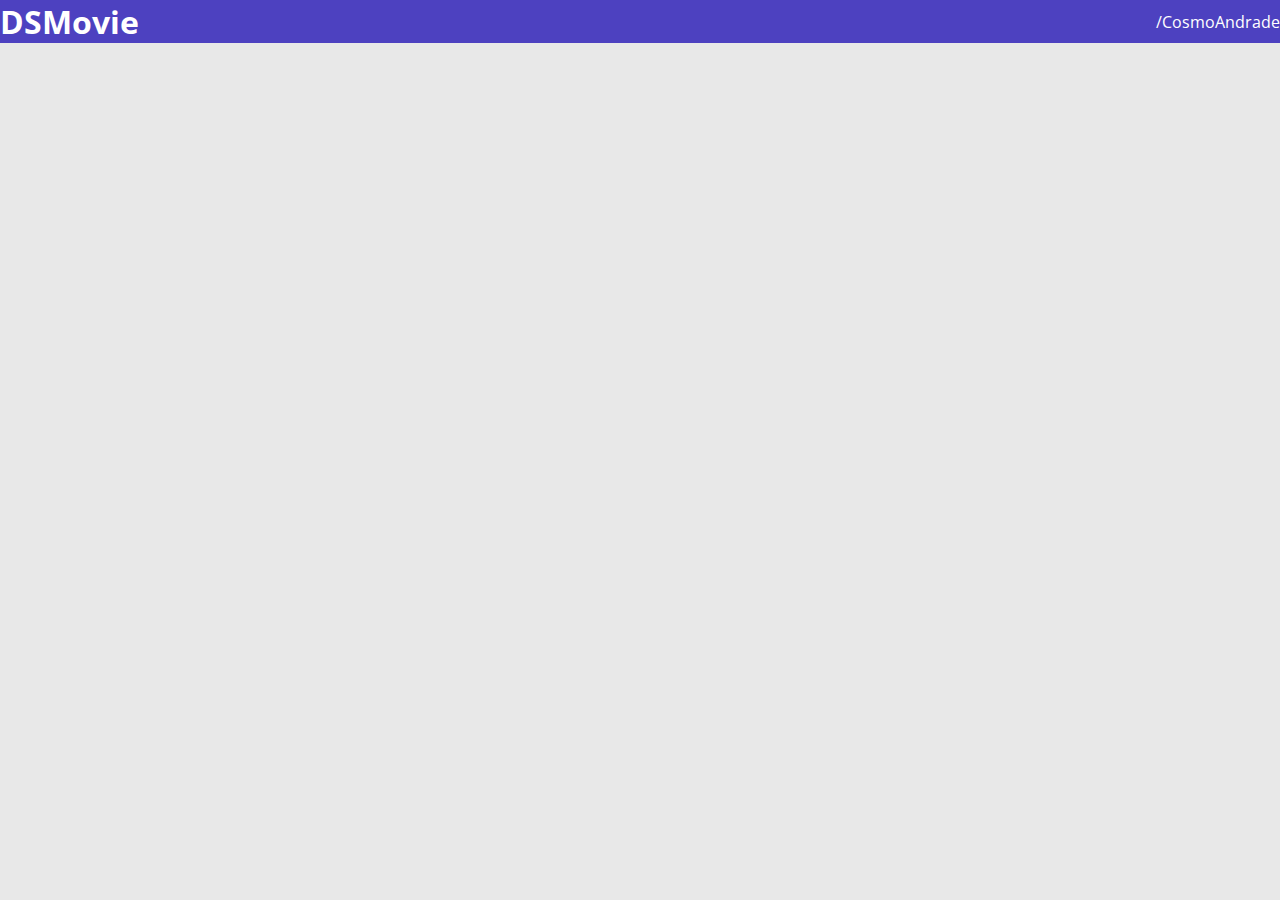
==== index.html @ 1644a214 "Parte 01" ====
<!DOCTYPE html>
<html lang="pt-br">
<head>
    <meta charset="UTF-8">
    <meta http-equiv="X-UA-Compatible" content="IE=edge">
    <meta name="viewport" content="width=device-width, initial-scale=1.0">
    <link href="https://cdn.jsdelivr.net/npm/bootstrap@5.1.3/dist/css/bootstrap.min.css" rel="stylesheet" integrity="sha384-1BmE4kWBq78iYhFldvKuhfTAU6auU8tT94WrHftjDbrCEXSU1oBoqyl2QvZ6jIW3" crossorigin="anonymous">
    <link rel="stylesheet" href="./css/style.css">
    <title>DSMovie</title>
</head>
<body>

    <header>
        <nav class="container">
            <h1>DSMovie</h1>
            <a href="https://github.com/CosmoAndrade"> /CosmoAndrade</a>
        </nav>
    </header>



</body>
</html>
---- css/style.css ----
@import url('https://fonts.googleapis.com/css2?family=Open+Sans:wght@400;700&display=swap');

:root {
  --color-primary: #4d41c0;
  --bg-gray: #e8e8e8;
}

* {
    box-sizing: border-box;
    font-family: 'Open Sans', sans-serif;
    margin: 0;
    padding: 0;
}

html, body {
    background-color: var(--bg-gray);
}

nav{
  display: flex;
  align-items: center;
  justify-content: space-between;
}

a, a:hover {
  text-decoration: none;
  color: unset;
}

header{
  background-color:#4d41c0 ;
  color:#FFF;
}
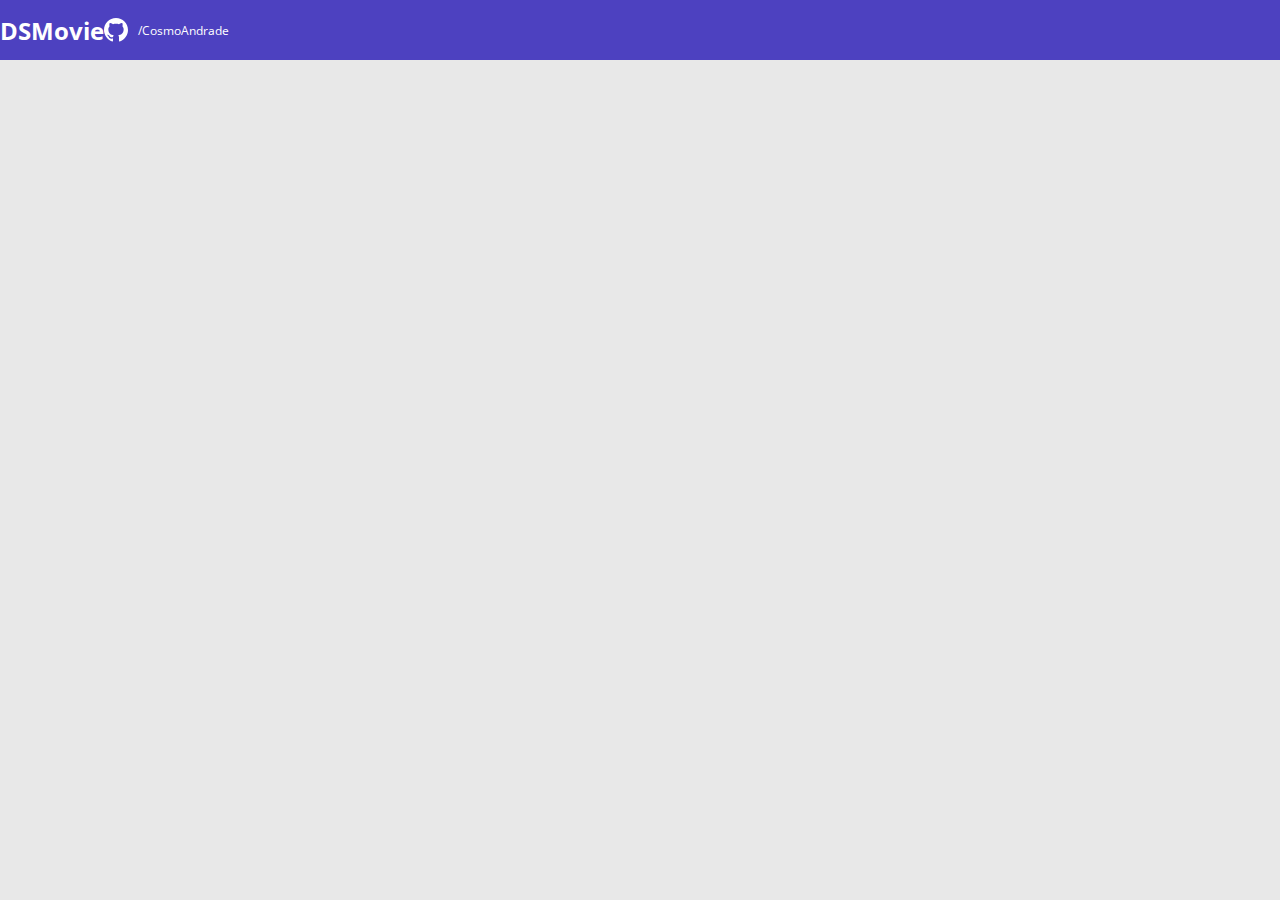
==== commit ee7168ff: "Parte 02" ====
--- a/index.html
+++ b/index.html
@@ -1,23 +1,33 @@
 <!DOCTYPE html>
 <html lang="pt-br">
+
 <head>
     <meta charset="UTF-8">
     <meta http-equiv="X-UA-Compatible" content="IE=edge">
     <meta name="viewport" content="width=device-width, initial-scale=1.0">
-    <link href="https://cdn.jsdelivr.net/npm/bootstrap@5.1.3/dist/css/bootstrap.min.css" rel="stylesheet" integrity="sha384-1BmE4kWBq78iYhFldvKuhfTAU6auU8tT94WrHftjDbrCEXSU1oBoqyl2QvZ6jIW3" crossorigin="anonymous">
+    <link href="https://cdn.jsdelivr.net/npm/bootstrap@5.1.3/dist/css/bootstrap.min.css" rel="stylesheet"
+        integrity="sha384-1BmE4kWBq78iYhFldvKuhfTAU6auU8tT94WrHftjDbrCEXSU1oBoqyl2QvZ6jIW3" crossorigin="anonymous">
     <link rel="stylesheet" href="./css/style.css">
     <title>DSMovie</title>
 </head>
+
 <body>
 
     <header>
         <nav class="container">
             <h1>DSMovie</h1>
-            <a href="https://github.com/CosmoAndrade"> /CosmoAndrade</a>
+            <div class="img-git">
+                <img src="./img/github.svg" alt="github">
+                <a href="https://github.com/CosmoAndrade"> /CosmoAndrade</a>
+            </div>
+
         </nav>
     </header>
 
 
 
+
+
 </body>
+
 </html>--- a/css/style.css
+++ b/css/style.css
@@ -16,10 +16,32 @@
     background-color: var(--bg-gray);
 }
 
+h1,h2,h3,h4{
+  margin: 0;
+}
+
+header{
+  display: flex;
+  align-items: center;
+  background-color:#4d41c0 ;
+  color:#FFF;
+  height: 60px;
+}
+
 nav{
   display: flex;
   align-items: center;
   justify-content: space-between;
+}
+
+nav h1{
+  font-size: 24px;
+  font-weight: 700;
+}
+
+nav a {
+  font-size: 12px;
+  font-weight: 400;
 }
 
 a, a:hover {
@@ -27,7 +49,11 @@
   color: unset;
 }
 
-header{
-  background-color:#4d41c0 ;
-  color:#FFF;
+.img-git{
+  display: flex;
+  align-items: center;
+}
+
+.img-git img{
+  margin-right: 10px;
 }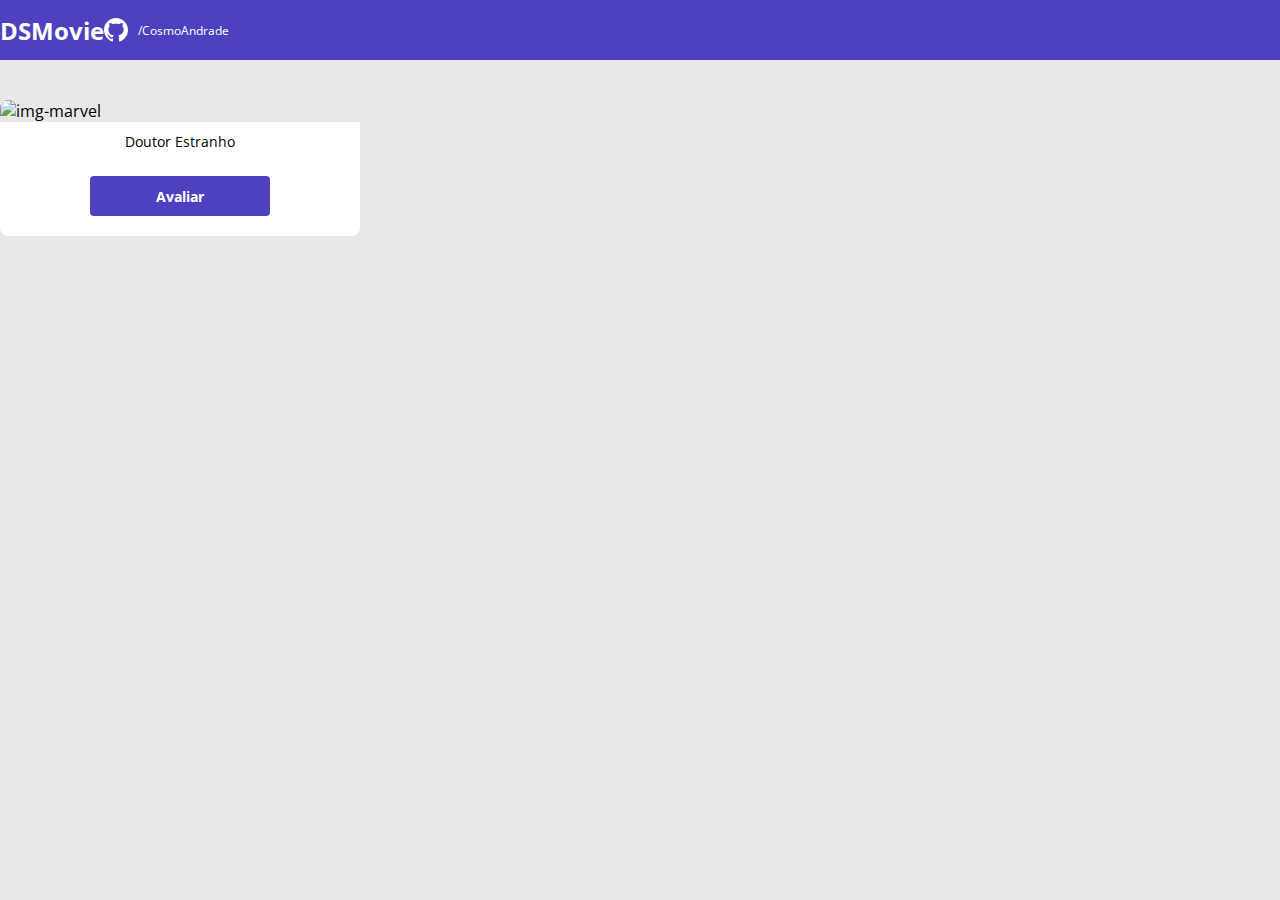
==== commit fb7812d4: "Parte 3" ====
--- a/index.html
+++ b/index.html
@@ -24,6 +24,23 @@
         </nav>
     </header>
 
+    <main>
+        <section  id="dsmovie-card-list" class="container">
+
+            <div class="dsmovie-card">
+
+                <img src="https://www.themoviedb.org/t/p/w1066_and_h600_bestv2/AdyJH8kDm8xT8IKTlgpEC15ny4u.jpg" alt="img-marvel">
+
+                <div class="dsmovie-card-description">
+                    <h3>Doutor Estranho</h3>
+                    <a href="form.html" class="dsmovie-btn"  >Avaliar</a>
+                </div>
+
+            </div>
+
+        </section>
+    </main>
+
 
 
 
--- a/css/style.css
+++ b/css/style.css
@@ -56,4 +56,48 @@
 
 .img-git img{
   margin-right: 10px;
+}
+
+#dsmovie-card-list{
+  padding: 40px 0;
+}
+
+.dsmovie-card{
+  width: 360px;
+
+ 
+}
+
+.dsmovie-card img{
+  width: 100%;
+  border-radius: 8px 8px 0 0;
+}
+
+.dsmovie-card-description{
+  padding: 10px 0 20px 0;
+  display: flex;
+  flex-direction: column;
+  align-items: center;
+  background-color: #FFF;
+  border-radius: 0 0 8px 8px;
+
+}
+
+.dsmovie-card-description h3{
+  font-size: 14px;
+  font-weight: 400;
+  margin-bottom: 25px;
+}
+
+.dsmovie-btn , .dsmovie-btn:hover{
+  width: 180px;
+  height: 40px;
+  background-color: #4d41c0;
+  color: #FFF;
+  font-size: 14px;
+  font-weight: 700;
+  display: flex;
+  align-items: center;
+  justify-content: center;
+  border-radius: 4px;
 }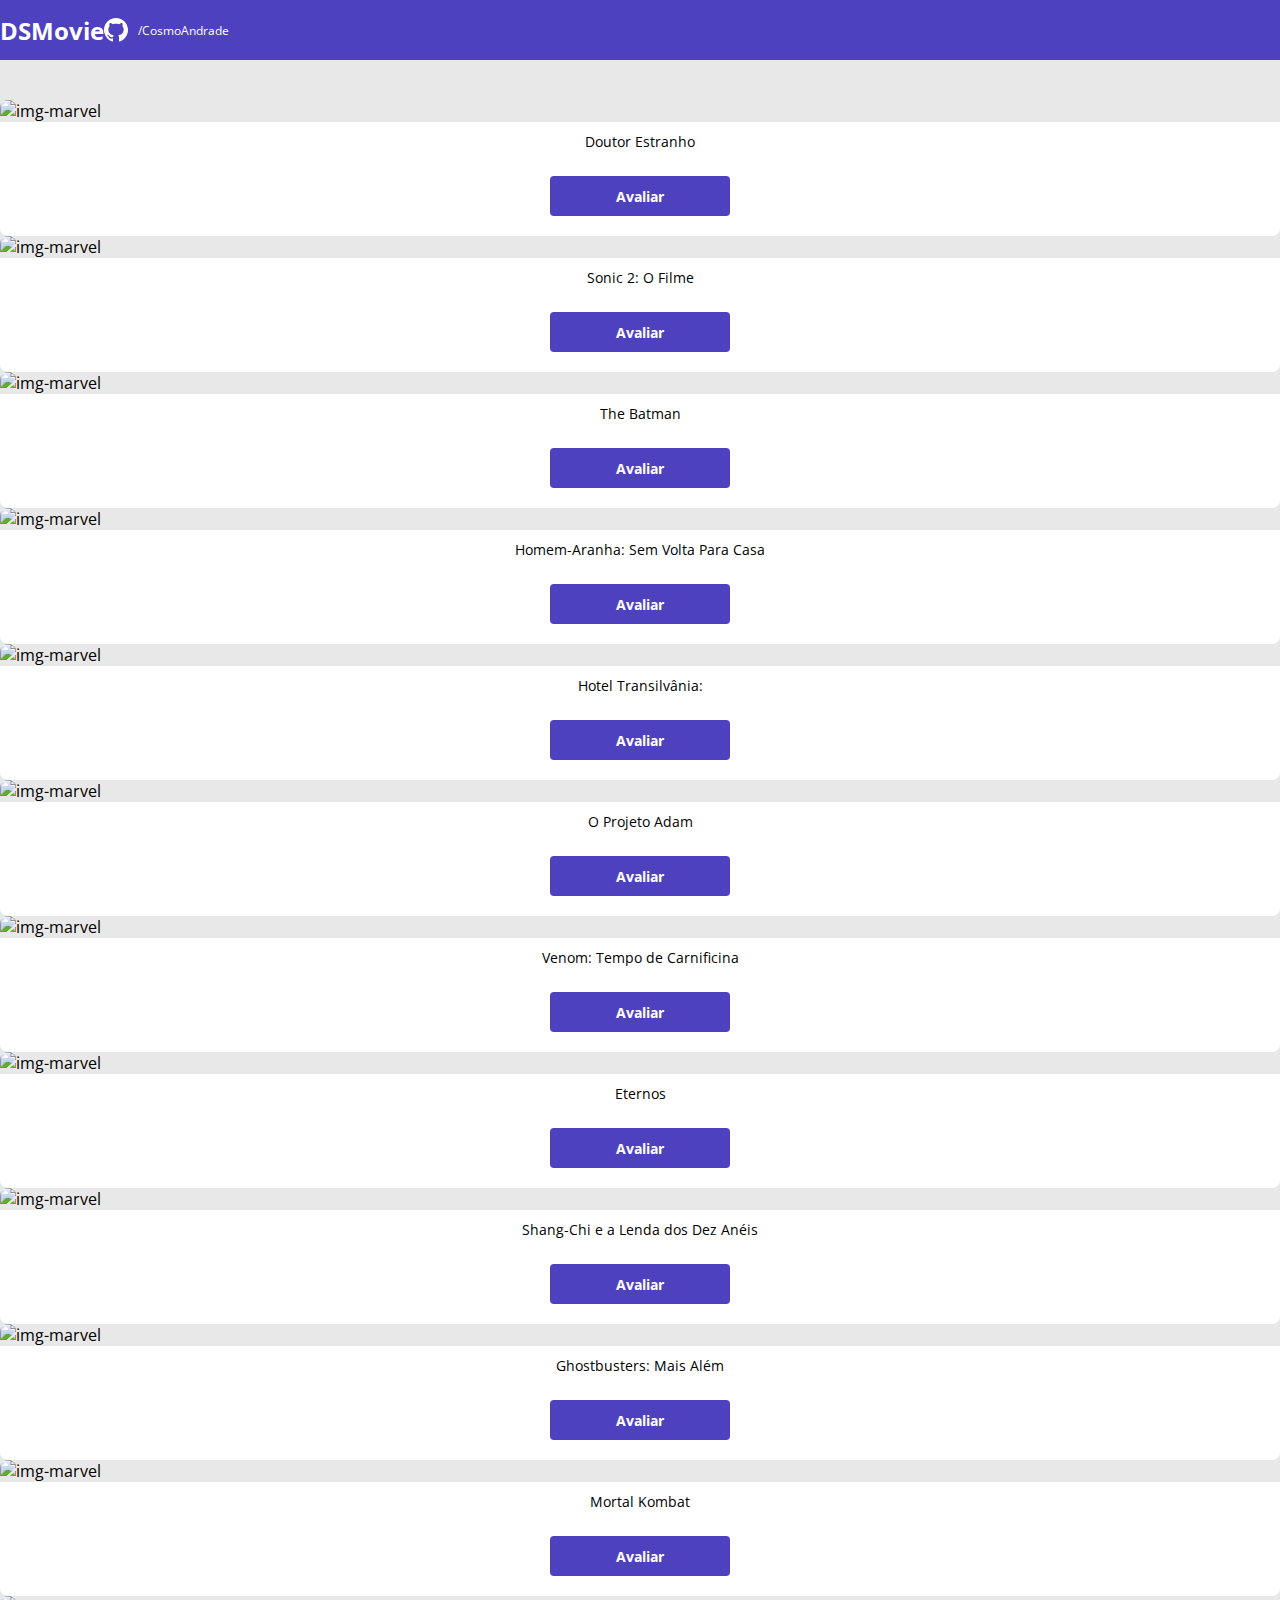
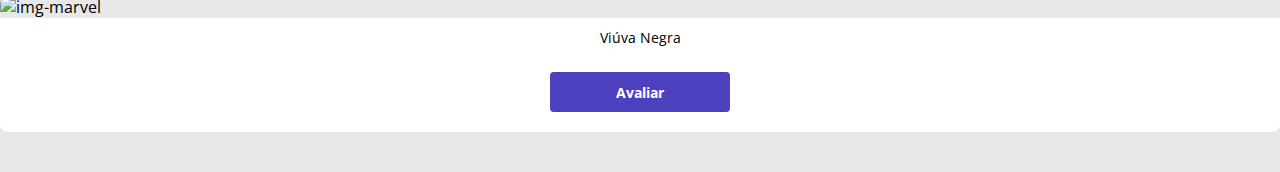
==== commit ef9a5001: "Parte 4" ====
--- a/index.html
+++ b/index.html
@@ -25,18 +25,213 @@
     </header>
 
     <main>
-        <section  id="dsmovie-card-list" class="container">
-
-            <div class="dsmovie-card">
-
-                <img src="https://www.themoviedb.org/t/p/w1066_and_h600_bestv2/AdyJH8kDm8xT8IKTlgpEC15ny4u.jpg" alt="img-marvel">
-
-                <div class="dsmovie-card-description">
-                    <h3>Doutor Estranho</h3>
-                    <a href="form.html" class="dsmovie-btn"  >Avaliar</a>
-                </div>
+        <section id="dsmovie-card-list" class="container">
+
+
+            <div class="row">
+
+                <div class="col-sm-6 col-lg-4 col-xl-3 mb-3">
+
+                    <div class="dsmovie-card">
+
+                        <img src="https://www.themoviedb.org/t/p/w1066_and_h600_bestv2/AdyJH8kDm8xT8IKTlgpEC15ny4u.jpg"
+                            alt="img-marvel">
+
+                        <div class="dsmovie-card-description">
+                            <h3>Doutor Estranho</h3>
+                            <a href="form.html" class="dsmovie-btn">Avaliar</a>
+                        </div>
+
+                    </div>
+
+                </div>
+
+                <div class="col-sm-6 col-lg-4 col-xl-3 mb-3">
+
+                    <div class="dsmovie-card">
+
+                        <img src="https://www.themoviedb.org/t/p/w1066_and_h600_bestv2/egoyMDLqCxzjnSrWOz50uLlJWmD.jpg"
+                            alt="img-marvel">
+
+                        <div class="dsmovie-card-description">
+                            <h3> Sonic 2: O Filme</h3>
+                            <a href="form.html" class="dsmovie-btn">Avaliar</a>
+                        </div>
+
+                    </div>
+
+                </div>
+
+                <div class="col-sm-6 col-lg-4 col-xl-3 mb-3">
+
+                    <div class="dsmovie-card">
+
+                        <img src="https://www.themoviedb.org/t/p/w1066_and_h600_bestv2/5P8SmMzSNYikXpxil6BYzJ16611.jpg"
+                            alt="img-marvel">
+
+                        <div class="dsmovie-card-description">
+                            <h3>The Batman</h3>
+                            <a href="form.html" class="dsmovie-btn">Avaliar</a>
+                        </div>
+
+                    </div>
+
+                </div>
+
+
+                <div class="col-sm-6 col-lg-4 col-xl-3 mb-3">
+
+                    <div class="dsmovie-card">
+
+                        <img src="https://www.themoviedb.org/t/p/w1066_and_h600_bestv2/iQFcwSGbZXMkeyKrxbPnwnRo5fl.jpg"
+                            alt="img-marvel">
+
+                        <div class="dsmovie-card-description">
+                            <h3>Homem-Aranha: Sem Volta Para Casa</h3>
+                            <a href="form.html" class="dsmovie-btn">Avaliar</a>
+                        </div>
+
+                    </div>
+
+                </div>
+
+
+                <div class="col-sm-6 col-lg-4 col-xl-3 mb-3">
+
+                    <div class="dsmovie-card">
+
+                        <img src="https://www.themoviedb.org/t/p/w1066_and_h600_bestv2/qBLEWvJNVsehJkEJqIigPsWyBse.jpg"
+                            alt="img-marvel">
+
+                        <div class="dsmovie-card-description">
+                            <h3>Hotel Transilvânia:</h3>
+                            <a href="form.html" class="dsmovie-btn">Avaliar</a>
+                        </div>
+
+                    </div>
+
+                </div>
+
+
+                <div class="col-sm-6 col-lg-4 col-xl-3 mb-3">
+
+                    <div class="dsmovie-card">
+
+                        <img src="https://www.themoviedb.org/t/p/w1066_and_h600_bestv2/ewUqXnwiRLhgmGhuksOdLgh49Ch.jpg"
+                            alt="img-marvel">
+
+                        <div class="dsmovie-card-description">
+                            <h3>O Projeto Adam</h3>
+                            <a href="form.html" class="dsmovie-btn">Avaliar</a>
+                        </div>
+
+                    </div>
+
+                </div>
+
+                <div class="col-sm-6 col-lg-4 col-xl-3 mb-3">
+
+                    <div class="dsmovie-card">
+
+                        <img src="https://www.themoviedb.org/t/p/w1066_and_h600_bestv2/vIgyYkXkg6NC2whRbYjBD7eb3Er.jpg"
+                            alt="img-marvel">
+
+                        <div class="dsmovie-card-description">
+                            <h3>Venom: Tempo de Carnificina</h3>
+                            <a href="form.html" class="dsmovie-btn">Avaliar</a>
+                        </div>
+
+                    </div>
+
+                </div>
+
+                <div class="col-sm-6 col-lg-4 col-xl-3 mb-3">
+
+                    <div class="dsmovie-card">
+
+                        <img src="https://www.themoviedb.org/t/p/w1066_and_h600_bestv2/c6H7Z4u73ir3cIoCteuhJh7UCAR.jpg"
+                            alt="img-marvel">
+
+                        <div class="dsmovie-card-description">
+                            <h3>Eternos</h3>
+                            <a href="form.html" class="dsmovie-btn">Avaliar</a>
+                        </div>
+
+                    </div>
+
+                </div>
+
+                <div class="col-sm-6 col-lg-4 col-xl-3 mb-3">
+
+                    <div class="dsmovie-card">
+
+                        <img src="https://www.themoviedb.org/t/p/w1066_and_h600_bestv2/zxWAv1A34kdYslBi4ekMDtgIGUt.jpg"
+                            alt="img-marvel">
+
+                        <div class="dsmovie-card-description">
+                            <h3>Shang-Chi e a Lenda dos Dez Anéis</h3>
+                            <a href="form.html" class="dsmovie-btn">Avaliar</a>
+                        </div>
+
+                    </div>
+
+                </div>
+
+                <div class="col-sm-6 col-lg-4 col-xl-3 mb-3">
+
+                    <div class="dsmovie-card">
+
+                        <img src="https://www.themoviedb.org/t/p/w1066_and_h600_bestv2/zplzc6jxO3SK7Pa4yxVoRY5VflT.jpg"
+                            alt="img-marvel">
+
+                        <div class="dsmovie-card-description">
+                            <h3>Ghostbusters: Mais Além</h3>
+                            <a href="form.html" class="dsmovie-btn">Avaliar</a>
+                        </div>
+
+                    </div>
+
+                </div>
+
+                <div class="col-sm-6 col-lg-4 col-xl-3 mb-3">
+
+                    <div class="dsmovie-card">
+
+                        <img src="https://www.themoviedb.org/t/p/w1066_and_h600_bestv2/9yBVqNruk6Ykrwc32qrK2TIE5xw.jpg"
+                            alt="img-marvel">
+
+                        <div class="dsmovie-card-description">
+                            <h3>Mortal Kombat</h3>
+                            <a href="form.html" class="dsmovie-btn">Avaliar</a>
+                        </div>
+
+                    </div>
+
+                </div>
+
+                <div class="col-sm-6 col-lg-4 col-xl-3 mb-3">
+
+                    <div class="dsmovie-card">
+
+                        <img src="https://www.themoviedb.org/t/p/w1066_and_h600_bestv2/keIxh0wPr2Ymj0Btjh4gW7JJ89e.jpg"
+                            alt="img-marvel">
+
+                        <div class="dsmovie-card-description">
+                            <h3>Viúva Negra</h3>
+                            <a href="form.html" class="dsmovie-btn">Avaliar</a>
+                        </div>
+
+                    </div>
+
+                </div>
+
+
 
             </div>
+
+
+
+
 
         </section>
     </main>
--- a/css/style.css
+++ b/css/style.css
@@ -63,7 +63,7 @@
 }
 
 .dsmovie-card{
-  width: 360px;
+  width: 100%;
 
  
 }
@@ -74,10 +74,11 @@
 }
 
 .dsmovie-card-description{
-  padding: 10px 0 20px 0;
+  padding: 10px 20px 20px 20px;
   display: flex;
   flex-direction: column;
   align-items: center;
+  justify-content: space-between;
   background-color: #FFF;
   border-radius: 0 0 8px 8px;
 
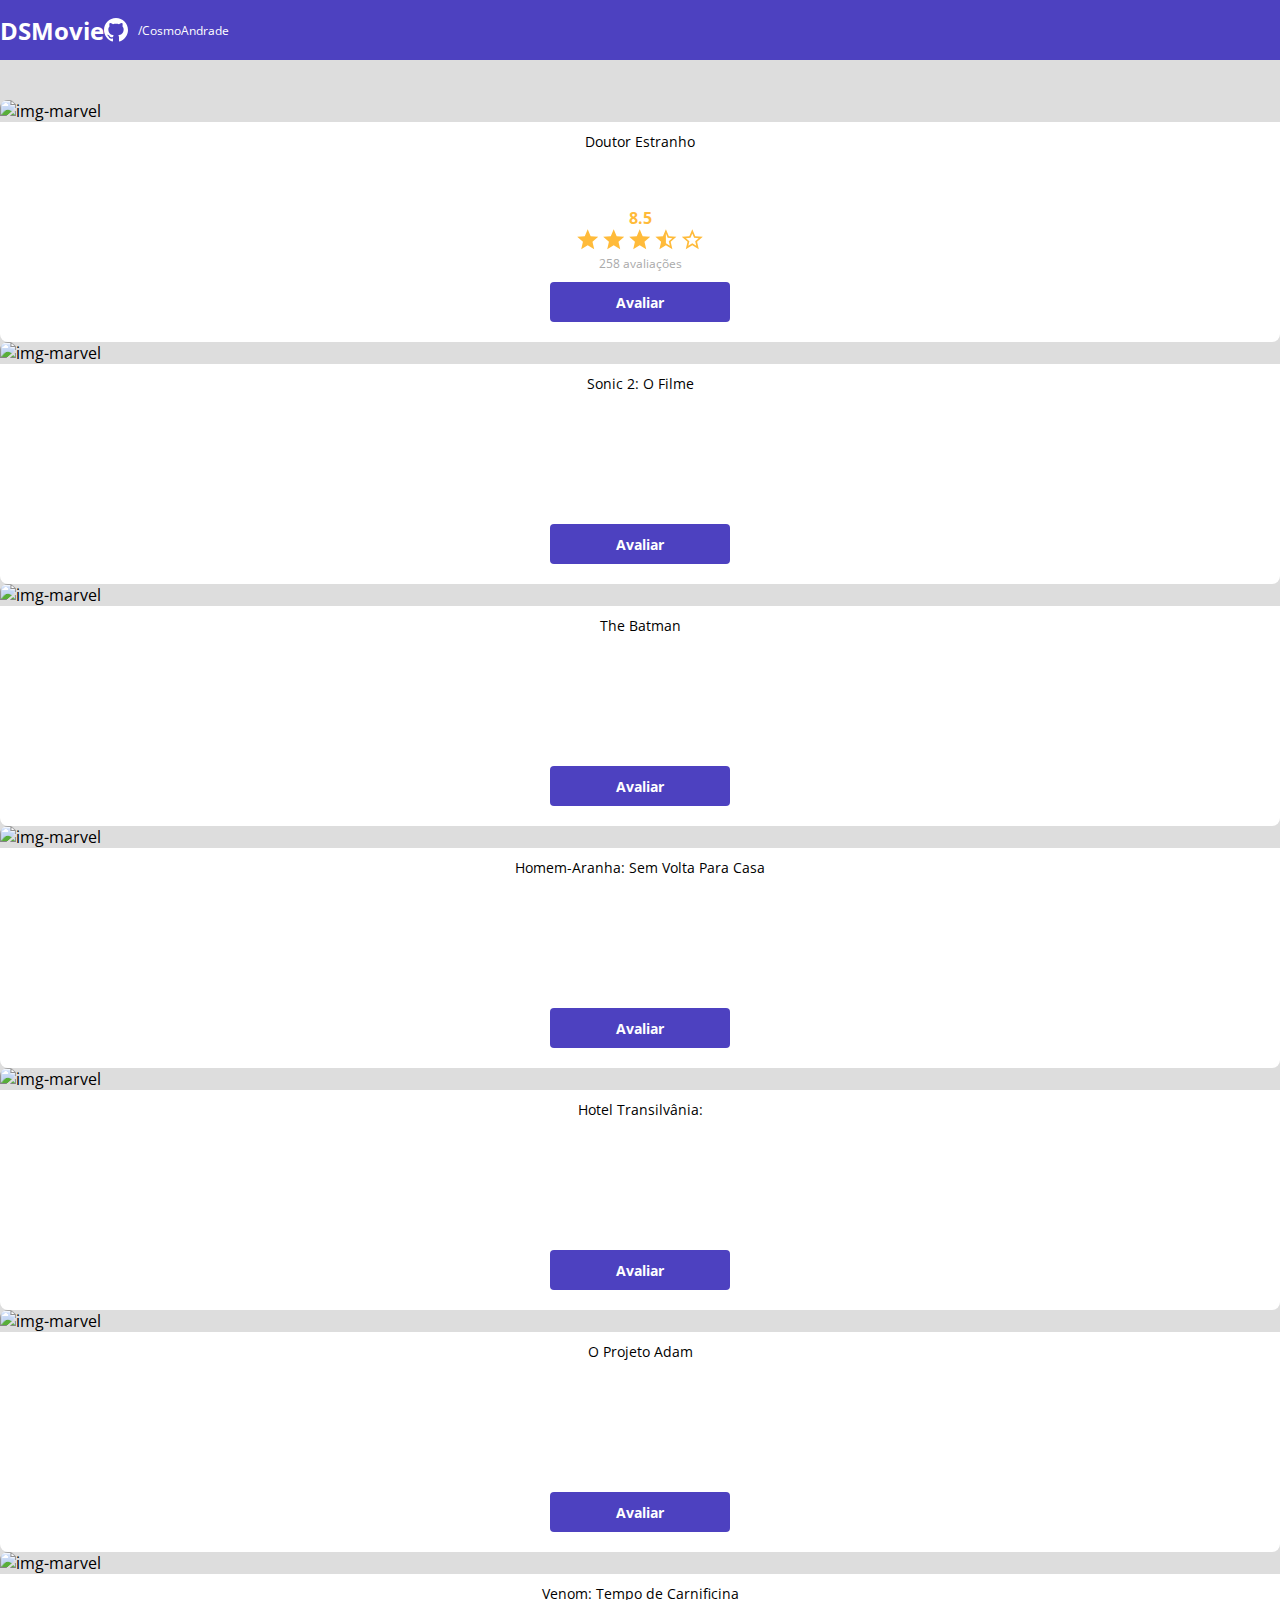
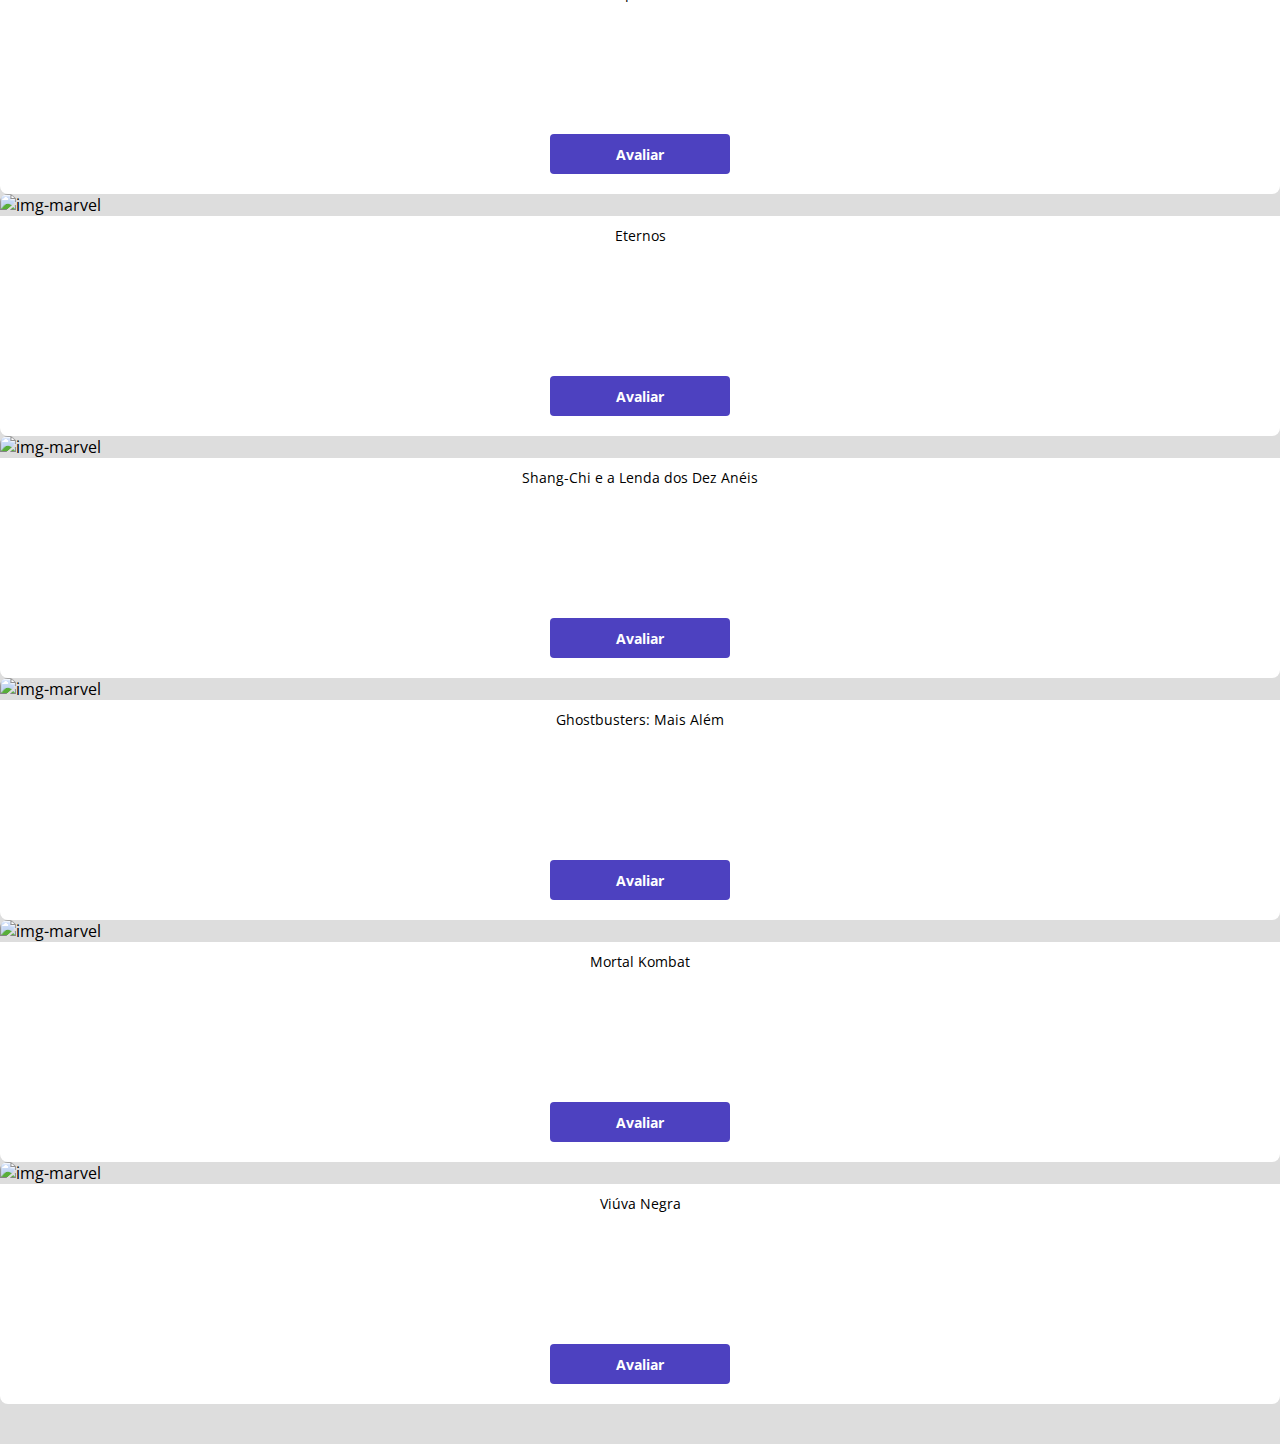
==== commit 37118eff: "Parte 06" ====
--- a/index.html
+++ b/index.html
@@ -39,7 +39,21 @@
 
                         <div class="dsmovie-card-description">
                             <h3>Doutor Estranho</h3>
-                            <a href="form.html" class="dsmovie-btn">Avaliar</a>
+
+                            <div class="dsmovie-card-description-bottom">
+
+                                <h4>8.5</h4>
+                                <div>
+                                    <img src="img/star-full.svg" alt="star">
+                                    <img src="img/star-full.svg" alt="star">
+                                    <img src="img/star-full.svg" alt="star">
+                                    <img src="img/star-half.svg" alt="star">
+                                    <img src="img/star-emptiy.svg" alt="star">
+                                </div>
+                                <p>258 avaliações</p>
+                                <a href="form.html" class="dsmovie-btn">Avaliar</a>
+                            </div>
+
                         </div>
 
                     </div>
--- a/css/style.css
+++ b/css/style.css
@@ -1,8 +1,13 @@
 @import url('https://fonts.googleapis.com/css2?family=Open+Sans:wght@400;700&display=swap');
 
 :root {
-  --color-primary: #4d41c0;
-  --bg-gray: #e8e8e8;
+  --bg-gray: #ddd;
+  --text-gray: #4a4a4a;
+  --color-primary: #4D41C0;
+  --white: #fff;
+  --text-light-gray: #AAAAAA;
+  --star-yellow: #FFBB3A;
+  
 }
 
 * {
@@ -81,6 +86,7 @@
   justify-content: space-between;
   background-color: #FFF;
   border-radius: 0 0 8px 8px;
+  height: 220px;
 
 }
 
@@ -89,6 +95,31 @@
   font-weight: 400;
   margin-bottom: 25px;
 }
+
+.dsmovie-card-description-bottom{
+  display: flex;
+  flex-direction: column;
+  align-items: center;
+}
+
+
+.dsmovie-card-description-bottom h4 {
+  font-size: 16px;
+  font-weight: 700;
+  color: var(--star-yellow);
+}
+
+.dsmovie-card-description-bottom img{
+  width: 22px;
+}
+
+.dsmovie-card-description-bottom p {
+  font-size: 12px;
+  font-weight: 400;
+  color: var(--text-light-gray);
+  margin-bottom: 10px;
+}
+
 
 .dsmovie-btn , .dsmovie-btn:hover{
   width: 180px;
@@ -101,4 +132,12 @@
   align-items: center;
   justify-content: center;
   border-radius: 4px;
-}+}
+
+
+.dsmovie-form-container{
+  padding: 40px 0;
+  max-width: 480px;
+
+}
+
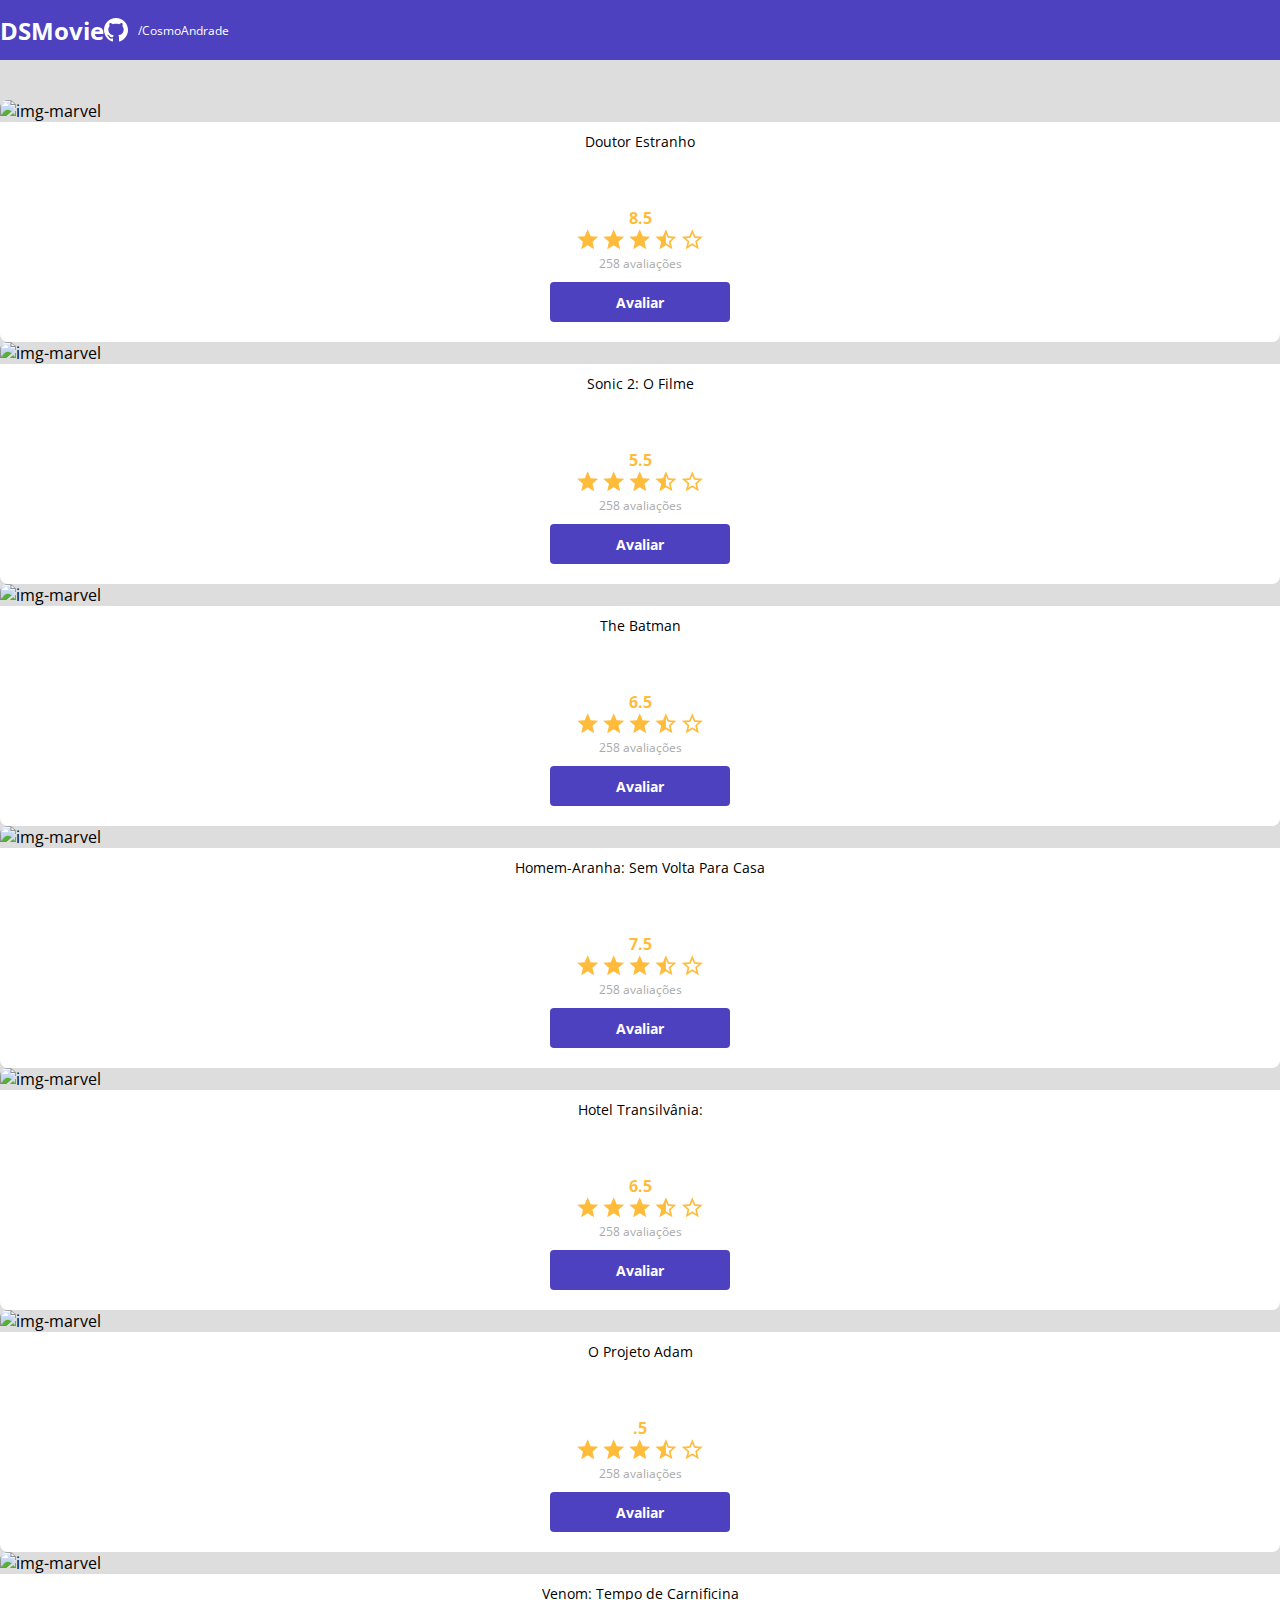
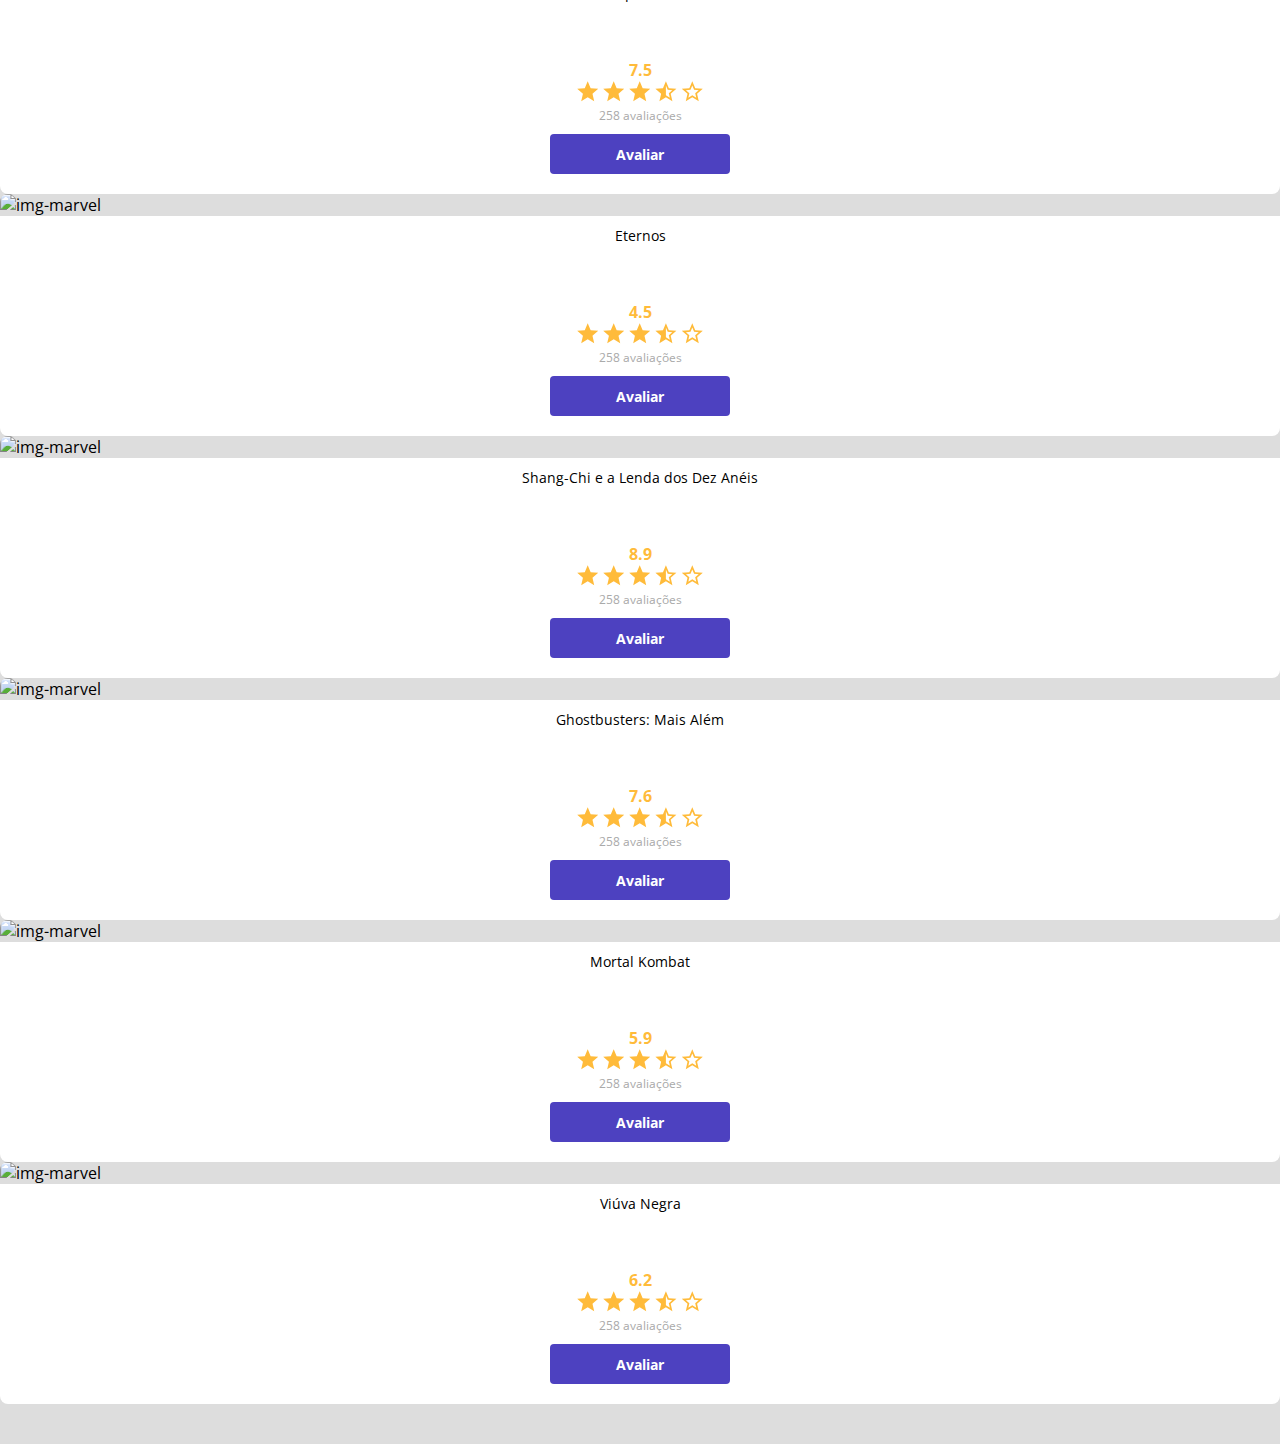
==== commit 438ea075: "Parte 07" ====
--- a/index.html
+++ b/index.html
@@ -69,7 +69,20 @@
 
                         <div class="dsmovie-card-description">
                             <h3> Sonic 2: O Filme</h3>
-                            <a href="form.html" class="dsmovie-btn">Avaliar</a>
+                          
+                            <div class="dsmovie-card-description-bottom">
+
+                                <h4>5.5</h4>
+                                <div>
+                                    <img src="img/star-full.svg" alt="star">
+                                    <img src="img/star-full.svg" alt="star">
+                                    <img src="img/star-full.svg" alt="star">
+                                    <img src="img/star-half.svg" alt="star">
+                                    <img src="img/star-emptiy.svg" alt="star">
+                                </div>
+                                <p>258 avaliações</p>
+                                <a href="form.html" class="dsmovie-btn">Avaliar</a>
+                            </div>
                         </div>
 
                     </div>
@@ -85,7 +98,20 @@
 
                         <div class="dsmovie-card-description">
                             <h3>The Batman</h3>
-                            <a href="form.html" class="dsmovie-btn">Avaliar</a>
+                           
+                            <div class="dsmovie-card-description-bottom">
+
+                                <h4>6.5</h4>
+                                <div>
+                                    <img src="img/star-full.svg" alt="star">
+                                    <img src="img/star-full.svg" alt="star">
+                                    <img src="img/star-full.svg" alt="star">
+                                    <img src="img/star-half.svg" alt="star">
+                                    <img src="img/star-emptiy.svg" alt="star">
+                                </div>
+                                <p>258 avaliações</p>
+                                <a href="form.html" class="dsmovie-btn">Avaliar</a>
+                            </div>
                         </div>
 
                     </div>
@@ -102,7 +128,20 @@
 
                         <div class="dsmovie-card-description">
                             <h3>Homem-Aranha: Sem Volta Para Casa</h3>
-                            <a href="form.html" class="dsmovie-btn">Avaliar</a>
+                           
+                            <div class="dsmovie-card-description-bottom">
+
+                                <h4>7.5</h4>
+                                <div>
+                                    <img src="img/star-full.svg" alt="star">
+                                    <img src="img/star-full.svg" alt="star">
+                                    <img src="img/star-full.svg" alt="star">
+                                    <img src="img/star-half.svg" alt="star">
+                                    <img src="img/star-emptiy.svg" alt="star">
+                                </div>
+                                <p>258 avaliações</p>
+                                <a href="form.html" class="dsmovie-btn">Avaliar</a>
+                            </div>
                         </div>
 
                     </div>
@@ -119,7 +158,20 @@
 
                         <div class="dsmovie-card-description">
                             <h3>Hotel Transilvânia:</h3>
-                            <a href="form.html" class="dsmovie-btn">Avaliar</a>
+                          
+                            <div class="dsmovie-card-description-bottom">
+
+                                <h4>6.5</h4>
+                                <div>
+                                    <img src="img/star-full.svg" alt="star">
+                                    <img src="img/star-full.svg" alt="star">
+                                    <img src="img/star-full.svg" alt="star">
+                                    <img src="img/star-half.svg" alt="star">
+                                    <img src="img/star-emptiy.svg" alt="star">
+                                </div>
+                                <p>258 avaliações</p>
+                                <a href="form.html" class="dsmovie-btn">Avaliar</a>
+                            </div>
                         </div>
 
                     </div>
@@ -136,7 +188,20 @@
 
                         <div class="dsmovie-card-description">
                             <h3>O Projeto Adam</h3>
-                            <a href="form.html" class="dsmovie-btn">Avaliar</a>
+                          
+                            <div class="dsmovie-card-description-bottom">
+
+                                <h4>.5</h4>
+                                <div>
+                                    <img src="img/star-full.svg" alt="star">
+                                    <img src="img/star-full.svg" alt="star">
+                                    <img src="img/star-full.svg" alt="star">
+                                    <img src="img/star-half.svg" alt="star">
+                                    <img src="img/star-emptiy.svg" alt="star">
+                                </div>
+                                <p>258 avaliações</p>
+                                <a href="form.html" class="dsmovie-btn">Avaliar</a>
+                            </div>
                         </div>
 
                     </div>
@@ -152,7 +217,20 @@
 
                         <div class="dsmovie-card-description">
                             <h3>Venom: Tempo de Carnificina</h3>
-                            <a href="form.html" class="dsmovie-btn">Avaliar</a>
+                          
+                            <div class="dsmovie-card-description-bottom">
+
+                                <h4>7.5</h4>
+                                <div>
+                                    <img src="img/star-full.svg" alt="star">
+                                    <img src="img/star-full.svg" alt="star">
+                                    <img src="img/star-full.svg" alt="star">
+                                    <img src="img/star-half.svg" alt="star">
+                                    <img src="img/star-emptiy.svg" alt="star">
+                                </div>
+                                <p>258 avaliações</p>
+                                <a href="form.html" class="dsmovie-btn">Avaliar</a>
+                            </div>
                         </div>
 
                     </div>
@@ -168,7 +246,20 @@
 
                         <div class="dsmovie-card-description">
                             <h3>Eternos</h3>
-                            <a href="form.html" class="dsmovie-btn">Avaliar</a>
+                           
+                            <div class="dsmovie-card-description-bottom">
+
+                                <h4>4.5</h4>
+                                <div>
+                                    <img src="img/star-full.svg" alt="star">
+                                    <img src="img/star-full.svg" alt="star">
+                                    <img src="img/star-full.svg" alt="star">
+                                    <img src="img/star-half.svg" alt="star">
+                                    <img src="img/star-emptiy.svg" alt="star">
+                                </div>
+                                <p>258 avaliações</p>
+                                <a href="form.html" class="dsmovie-btn">Avaliar</a>
+                            </div>
                         </div>
 
                     </div>
@@ -184,7 +275,20 @@
 
                         <div class="dsmovie-card-description">
                             <h3>Shang-Chi e a Lenda dos Dez Anéis</h3>
-                            <a href="form.html" class="dsmovie-btn">Avaliar</a>
+                           
+                            <div class="dsmovie-card-description-bottom">
+
+                                <h4>8.9</h4>
+                                <div>
+                                    <img src="img/star-full.svg" alt="star">
+                                    <img src="img/star-full.svg" alt="star">
+                                    <img src="img/star-full.svg" alt="star">
+                                    <img src="img/star-half.svg" alt="star">
+                                    <img src="img/star-emptiy.svg" alt="star">
+                                </div>
+                                <p>258 avaliações</p>
+                                <a href="form.html" class="dsmovie-btn">Avaliar</a>
+                            </div>
                         </div>
 
                     </div>
@@ -200,7 +304,20 @@
 
                         <div class="dsmovie-card-description">
                             <h3>Ghostbusters: Mais Além</h3>
-                            <a href="form.html" class="dsmovie-btn">Avaliar</a>
+                           
+                            <div class="dsmovie-card-description-bottom">
+
+                                <h4>7.6</h4>
+                                <div>
+                                    <img src="img/star-full.svg" alt="star">
+                                    <img src="img/star-full.svg" alt="star">
+                                    <img src="img/star-full.svg" alt="star">
+                                    <img src="img/star-half.svg" alt="star">
+                                    <img src="img/star-emptiy.svg" alt="star">
+                                </div>
+                                <p>258 avaliações</p>
+                                <a href="form.html" class="dsmovie-btn">Avaliar</a>
+                            </div>
                         </div>
 
                     </div>
@@ -216,7 +333,20 @@
 
                         <div class="dsmovie-card-description">
                             <h3>Mortal Kombat</h3>
-                            <a href="form.html" class="dsmovie-btn">Avaliar</a>
+                          
+                            <div class="dsmovie-card-description-bottom">
+
+                                <h4>5.9</h4>
+                                <div>
+                                    <img src="img/star-full.svg" alt="star">
+                                    <img src="img/star-full.svg" alt="star">
+                                    <img src="img/star-full.svg" alt="star">
+                                    <img src="img/star-half.svg" alt="star">
+                                    <img src="img/star-emptiy.svg" alt="star">
+                                </div>
+                                <p>258 avaliações</p>
+                                <a href="form.html" class="dsmovie-btn">Avaliar</a>
+                            </div>
                         </div>
 
                     </div>
@@ -232,7 +362,20 @@
 
                         <div class="dsmovie-card-description">
                             <h3>Viúva Negra</h3>
-                            <a href="form.html" class="dsmovie-btn">Avaliar</a>
+                           
+                            <div class="dsmovie-card-description-bottom">
+
+                                <h4>6.2</h4>
+                                <div>
+                                    <img src="img/star-full.svg" alt="star">
+                                    <img src="img/star-full.svg" alt="star">
+                                    <img src="img/star-full.svg" alt="star">
+                                    <img src="img/star-half.svg" alt="star">
+                                    <img src="img/star-emptiy.svg" alt="star">
+                                </div>
+                                <p>258 avaliações</p>
+                                <a href="form.html" class="dsmovie-btn">Avaliar</a>
+                            </div>
                         </div>
 
                     </div>
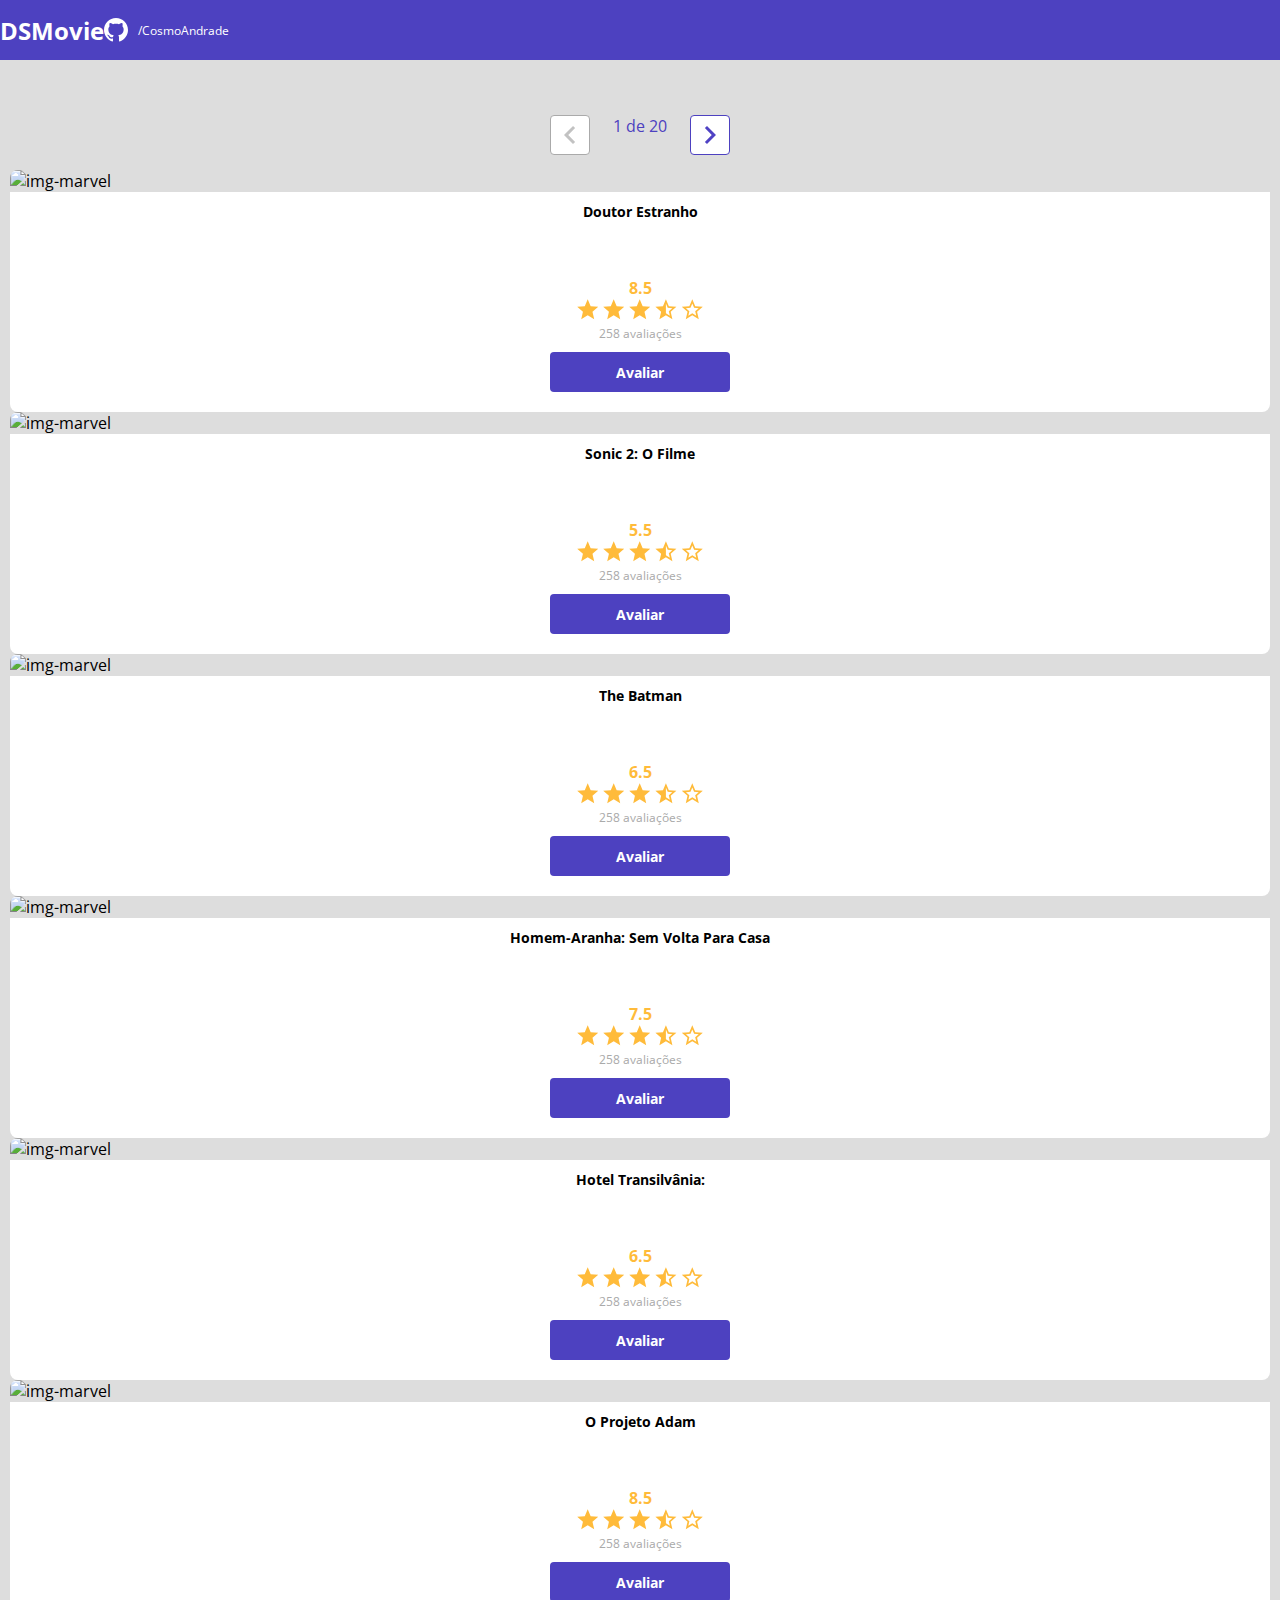
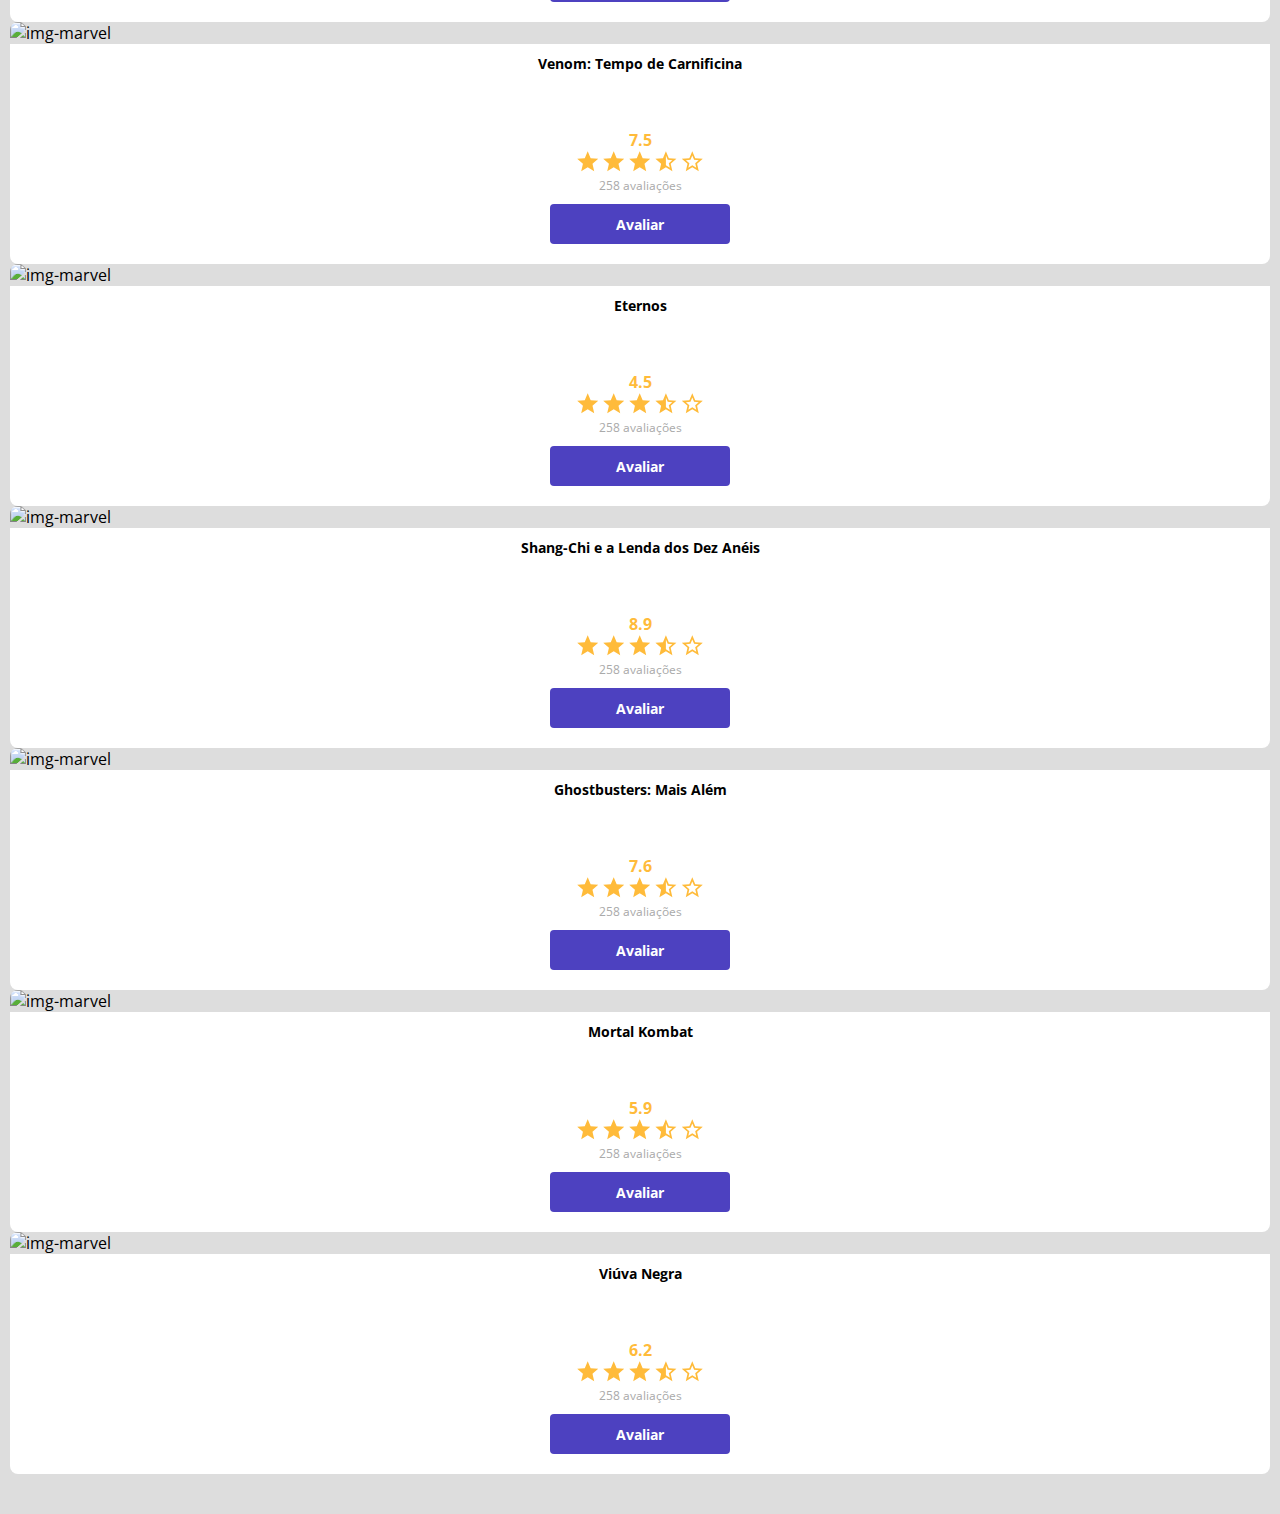
==== commit fcfdf54c: "parte 09  final" ====
--- a/index.html
+++ b/index.html
@@ -27,6 +27,20 @@
     <main>
         <section id="dsmovie-card-list" class="container">
 
+            <div class="dsmovie-pagination-container">
+
+                <div class="dsmovie-pagination-box">
+                  <button disabled>
+                    <img src="img/arrow.svg" alt="Voltar">
+                  </button>
+                  <p>1 de 20</p>
+                  <button class="dsmovie-flip-horizontal">
+                    <img src="img/arrow.svg" alt="Proximo">
+                  </button>
+                </div>
+    
+              </div>
+
 
             <div class="row">
 
@@ -191,7 +205,7 @@
                           
                             <div class="dsmovie-card-description-bottom">
 
-                                <h4>.5</h4>
+                                <h4>8.5</h4>
                                 <div>
                                     <img src="img/star-full.svg" alt="star">
                                     <img src="img/star-full.svg" alt="star">
--- a/css/style.css
+++ b/css/style.css
@@ -64,7 +64,8 @@
 }
 
 #dsmovie-card-list{
-  padding: 40px 0;
+  padding: 40px 10px;
+
 }
 
 .dsmovie-card{
@@ -92,8 +93,9 @@
 
 .dsmovie-card-description h3{
   font-size: 14px;
-  font-weight: 400;
-  margin-bottom: 25px;
+  font-weight: 700;
+  margin-bottom: 10px;
+  text-align: center;
 }
 
 .dsmovie-card-description-bottom{
@@ -132,6 +134,7 @@
   align-items: center;
   justify-content: center;
   border-radius: 4px;
+  border: 0;
 }
 
 
@@ -141,3 +144,87 @@
 
 }
 
+.dsmovie-form-description {
+  background-color: var(--white);
+  padding: 20px;
+  display: flex;
+  flex-direction: column;
+  align-items: center;
+  border-radius: 0 0 8px 8px;
+}
+
+.dsmovie-form {
+  width: 100%;
+}
+
+.dsmovie-form-description h3 {
+  font-size: 13px;
+  font-weight: 700;
+  margin-bottom: 20px;
+}
+
+
+.dsmovie-form-group {
+  margin-bottom: 20px;
+}
+
+.dsmovie-form-group label {
+  font-size: 12px;
+  color: var(--text-light-gray);
+}
+
+
+.dsmovie-form-btn-container {
+  height: 100px;
+  display: flex;
+  flex-direction: column;
+  align-items: center;
+  justify-content: space-between;
+}
+
+.dsmovie-pagination-container {
+  padding: 15px 0;
+  display: flex;
+  justify-content: center;
+}
+
+.dsmovie-pagination-box {
+  width: 180px;
+  display: flex;
+  justify-content: space-between;
+}
+
+.dsmovie-pagination-box p {
+  margin: 0;
+  font-size: 12;
+  font-weight: 400;
+  color: var(--color-primary);
+}
+
+.dsmovie-pagination-box button {
+  width: 40px;
+  height: 40px;
+  border: 1px solid var(--color-primary);
+  border-radius: 4px;
+  background-color: var(--white);
+  display: flex;
+  justify-content: center;
+  align-items: center;
+}
+
+.dsmovie-pagination-box button img {
+  filter: brightness(0) saturate(100%) invert(18%) sepia(72%) saturate(2815%) hue-rotate(239deg) brightness(104%) contrast(87%);
+}
+
+.dsmovie-pagination-box button:disabled {
+  border: 1px solid var(--text-light-gray);
+}
+
+.dsmovie-pagination-box button:disabled img {
+  filter: unset;
+}
+
+.dsmovie-flip-horizontal {
+  transform: rotate(180deg);
+
+}